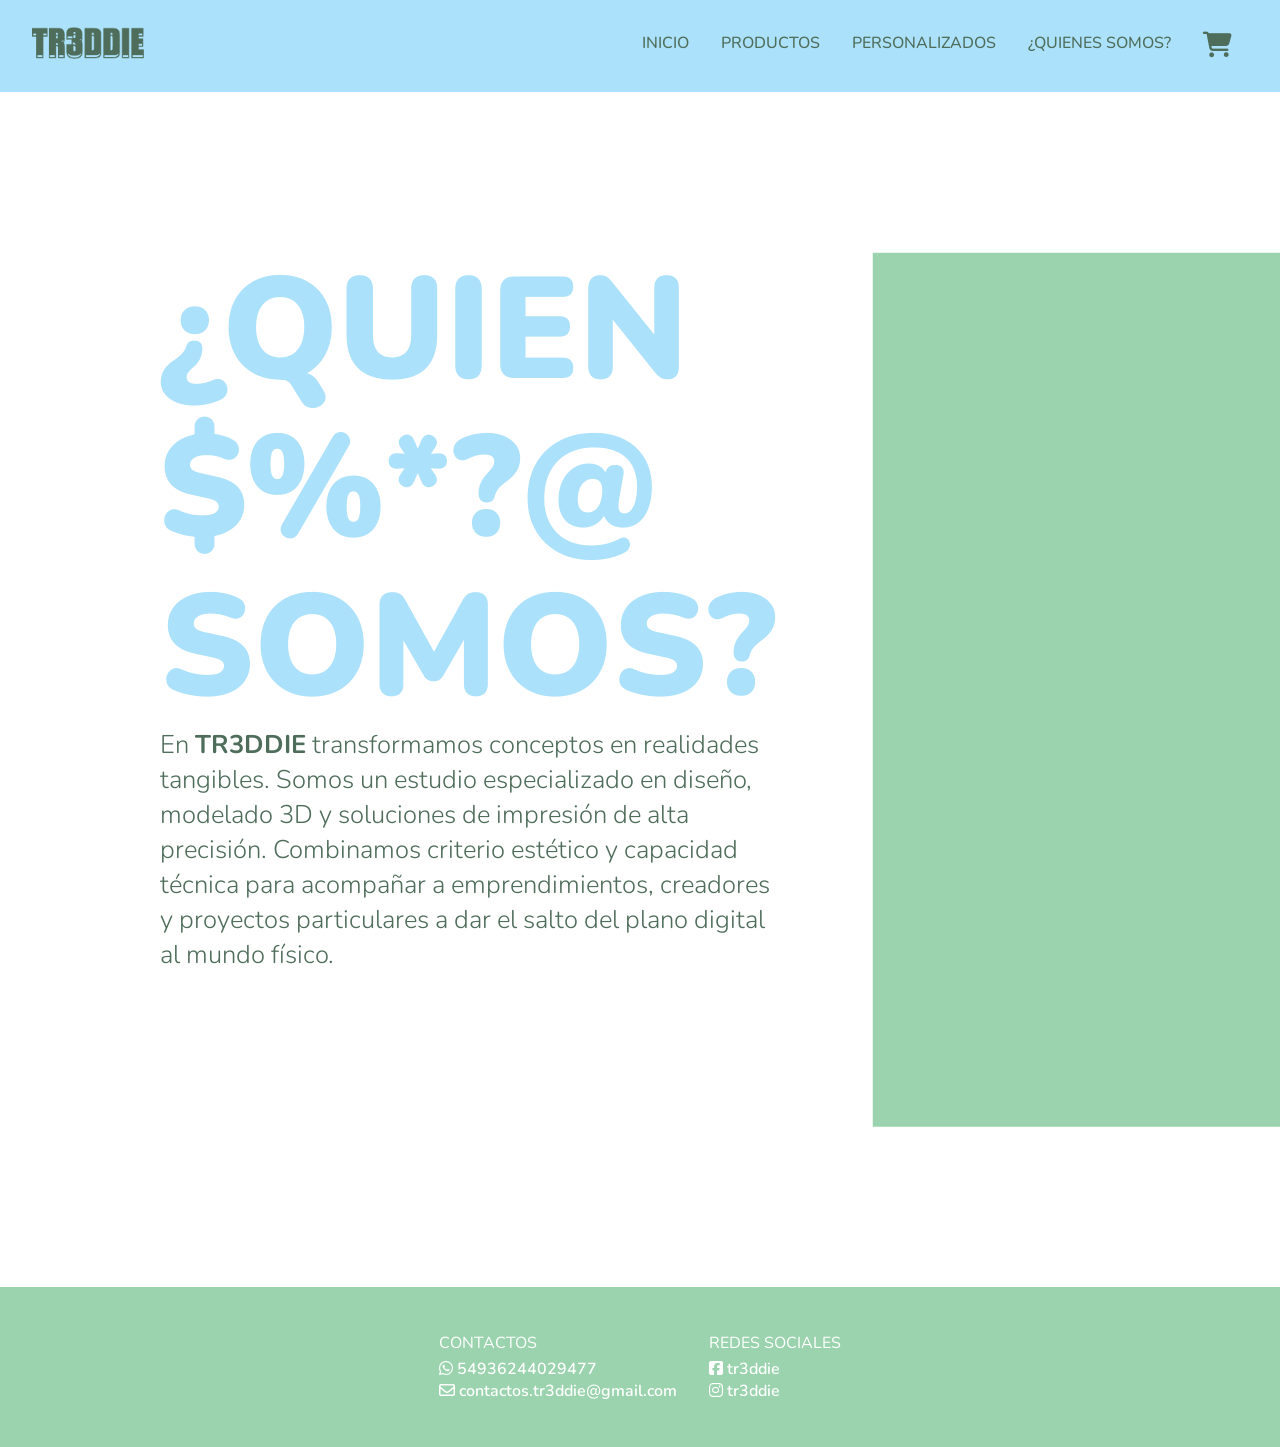
==== pages/nosotros.html @ 818b9571 "iniciando proyecto" ====
<!DOCTYPE html>
<html lang="en">
<head>
    <meta charset="UTF-8">
    <meta name="viewport" content="width=device-width, initial-scale=1.0">

    <!-- link de CSS -->
    <link rel="stylesheet" href="../css/style.css">
    <!-- Font awesome -->
    <link rel="stylesheet" href="https://cdnjs.cloudflare.com/ajax/libs/font-awesome/6.5.1/css/all.min.css">

    <!-- Fuente Nunito -->

    <link rel="preconnect" href="https://fonts.googleapis.com">
    <link rel="preconnect" href="https://fonts.gstatic.com" crossorigin>
    <link href="https://fonts.googleapis.com/css2?family=Nunito:ital,wght@0,200..1000;1,200..1000&display=swap" rel="stylesheet">

    <title>Nosotros</title>
</head>

<body>

    <!-- Header -->

    <header>

        <div>
            
            <a href="../index.html"><img class="imagen-logo" src="../images/Logonav.png" alt="Logo del navegador"></a>
            
        </div>


        <nav>
            <ul>
                <li><a href="../index.html">INICIO</a></li>
                <li><a href="productos.html">PRODUCTOS</a></li>
                <li><a href="personalizados.html">PERSONALIZADOS</a></li>
                <li><a href="#">¿QUIENES SOMOS?</a></li>
                <li><a href=""><i class="fa-solid fa-cart-shopping carrito-de-compras"></i></a></li>
            </ul>
        </nav>

    </header>

    <main>

        <section class="seccion-quienes-somos">
            <div>
                <span>¿QUIEN $%*?@ SOMOS?</span>
                <p>En <b>TR3DDIE</b> transformamos conceptos en 
                    realidades tangibles. Somos un estudio 
                    especializado en diseño, modelado 3D 
                    y soluciones de impresión de alta precisión. 
                    Combinamos criterio estético y capacidad 
                    técnica para acompañar a emprendimientos, 
                    creadores y proyectos particulares a dar 
                    el salto del plano digital al mundo físico.</p>
            </div>
            <img src="../images/fotoquienessomos.png" alt="">
        </section>

    </main>

    <!-- footer -->
    
    <footer>

        <ul>
            <li></li>
        </ul>


        <div class="secciones-footer"> 

            <div class="secciones-footer-columnas">

                <h5>CONTACTOS</h5>

                <ul>
                    <li>
                        <a href="https://wa.me/54936244029477" target="_blank"><i class="fa-brands fa-whatsapp"></i> 54936244029477</a>
                    </li>
                    <li>
                        <a href="mailto:contactos.tr3ddie@gmail.com?subject=Consulta%20desde%20la%20web"><i class="fa-regular fa-envelope"></i> contactos.tr3ddie@gmail.com</a>
                    </li>
                </ul>

            </div>

            <div class="secciones-footer-columnas">

                <h5>REDES SOCIALES</h5>

                <ul>
                    <li>
                        <a href="https://www.facebook.com/" target="_blank"> <i class="fa-brands fa-square-facebook"></i> tr3ddie</a>
                    </li>
                    <li>
                        <a href="https://www.instagram.com/" target="_blank" ><i class="fa-brands fa-instagram"></i> tr3ddie</a>
                    </li>
                </ul>

            </div>
        </div>


    </footer>
    
</body>
</html>
---- css/style.css ----
/* Variables de marca */


        :root {

            --color-primario: #abe1fa;
            --color-secundario: #9bd3ae ;
            --color-terciario: #4f6d5b;

        }

/* reseteo de estilos */


        * {
            /* reseteo de espacios */
            margin: 0;
            padding: 0;
            box-sizing: border-box;

            /* reseteo de fuentes */

            font-family: "Nunito";

            /* reseteo links y listas */

            list-style: none;
            text-decoration: none;
            color: inherit;

        }

/* ------------------------------------------------------------------------------------------------------------------- */

/* estilos del nav */

            header {

                /* Te sigue cuando scrolleas */
                position: sticky;
                top: 0;
                z-index: 1000;


                background-color: var(--color-primario);

                padding: 1em 2em 1em 2em;
                display: flex;
                justify-content: space-between;
                align-items: center;

            }

            header nav ul {

                display: flex;
                color: var(--color-terciario);

            }

            header nav ul li a {
                font-size: 1em;
                font-weight: 500;
                padding: 1em;

                display: inline-block;
                transition: transform 0.3s ease;
            }

            header nav ul li a:hover {
                transform: scale(1.1);
            }



            .carrito-de-compras {
                font-size: 1.6em;

                display: inline-block;
                transition: transform 0.5s ease;
                
            }

            .carrito-de-compras:hover {
                transform: scale(1.1);
                animation: temblequeoCarrito 0.5s ease-in-out;
            }


            @keyframes temblequeoCarrito {
                0% { transform: rotate(0deg); }
                15% { transform: rotate(-12deg); }
                30% { transform: rotate(12deg); }
                45% { transform: rotate(-8deg); }
                60% { transform: rotate(8deg); }
                75% { transform: rotate(-4deg); }
                90% { transform: rotate(4deg); }
                100% { transform: rotate(0deg); }
            }




            .imagen-logo {
                width: 70%;

                display: inline-block;
                transition: transform 0.3s ease;
            }

            .imagen-logo:hover {
                transform: scale(1.2);
            }


/* ------------------------------------------------------------------------------------------------------------------- */



/* secciones main */

/* banner */

/*         .imagen-banner {
            display: block;
            width: 100%;
        } */

.mi-icono-carrusel {
    color: white;
    font-size: 3em;
}

/* marquesina h1 Inicio*/

        .franja-marquesina {
        width: 100%;
        overflow: hidden; /* Corta todo lo que se salga de la pantalla */
        background-color: white;
        padding: 1rem;
        white-space: nowrap; /* Impide que el texto baje a una segunda línea */
        }

        .franja-marquesina h1 {
        display: inline-block;
        font-size: 2rem;
        font-weight: 600;
        color: var(--color-secundario);
        
        /* Nombre | Duración | Curva de movimiento | Repetición | Dirección */
        animation: idaYVuelta 8s ease-in-out infinite alternate;
        }

        @keyframes idaYVuelta {
        0% {
            transform: translateX(-100%); /* Sale por la izquierda */
        }
        100% {
            transform: translateX(100vw); /* Sale por la derecha de la pantalla */
        }
        }

/* botones */

        .botones {
            text-align: center;
            font-size: 1.4em;
            border-radius: 8pt;
            padding: 0.5rem;
            color: var(--color-terciario);
            background-color: transparent;
            border: 0.1em solid var(--color-terciario);

            transition: background-color 0.3s ease, color 0.3s ease, border 0.3s ease ;
        }

        .botones:hover {
            border: 0.1em solid transparent;
            color: white;
            background-color: var(--color-terciario);
        }

        .botones-detalles {
            padding-left: 2em;
            padding-right: 2em;
        }

/* Secciones */

        /* Titulo de secciones */

        h2 {
            margin-bottom: 1em;
            font-size: 2em;
            color: var(--color-terciario);
        }

        /* Botones de secciones */

        .ver-mas {
            display: flex;
            flex-direction: column;
            justify-content: center;
            
        }

        .ver-mas p {
            line-height: 1em;
            font-weight: 900;
            text-align: center;
            color: var(--color-terciario);
            
        }

        .boton-ver-mas {
            font-size: 4em;
            color: var(--color-terciario);

            display: inline-block;
            transition: transform 0.3s ease;
        }

        .boton-ver-mas:hover {
            transform: scale(1.2);
        }


        /* tarjetas */

        .imagen-tarjetas {
            width: 100%;
        }

        .secciones-main {
            padding: 5em 18em 5em 18em;
        }

        .secciones-tarjetas {
            width: 100%;
            align-items: center;
            justify-content: space-between;
            display: flex;
            gap: 2em;

            flex-wrap: wrap;
        }


        .secciones-main-categorias {
            background-color: var(--color-primario);
        }

        .secciones-tarjetas-interior {
            display: flex;
            flex-direction: column;
            gap: 0.8em;

        }



        /* texto tarjetas */

        h3 {
            font-weight: 500;
            font-size: 1.6em;
            color: var(--color-terciario);
        }

        .secciones-tarjetas-interior .tarjetas-precio {
            font-size: 1.6em;
            font-weight: 700;
            color: var(--color-terciario);
        }


        .orden-botones-tarjetas {
            gap: 1em;
            flex-wrap: wrap;
            display: flex;
            justify-content: space-between;
        }



        /* estilos pedidos personalizados */

        .seccion-personalizados {
            display: flex;
            flex-direction: column;
            align-items: center;
            gap: 3em;
        }

        .secciones-tarjetas-personalizados {
            
            display: flex;
            gap: 14em;
        }

        .contenedor-numeros-pasos {
            display: flex;
            align-items: end;
            gap: 1em;
        }

        .numeros-pasos {
            text-box-trim: trim-both;
            text-box-edge: cap alphabetic;

            user-select: none;
            color: var(--color-terciario);
            font-weight: 900;
            font-size: 10em;
        }

        .iconos-personalizado {
            color: var(--color-terciario);
            font-size: 3.8em;
        }

        h4 {
            color: var(--color-terciario);
            font-size: 1.6em;
        }

        .secciones-tarjetas-interior p {
            font-size: 1.4em;
            color: var(--color-terciario);
        }



/* estilos footer */

        footer {
            display: flex;
            justify-content: center;
            align-items: center;
            height: 160px;
            background-color: var(--color-secundario);
        }

        footer .secciones-footer {
            gap: 2em;
            color: white;
            display: flex;
        }

        .secciones-footer-columnas {
            display: flex;
            flex-direction: column;
            gap: 0.3em;
        }

        h5 {
            font-weight: 400;
            font-size: 1em;
        }

        .secciones-footer-columnas span {
            font-weight: 600;
            display: inline-block;
            transition: transform 0.3s ease;
        }

        .secciones-footer-columnas a {
            font-weight: 600;
            display: inline-block;
            transition: transform 0.3s ease;
        }

        .secciones-footer-columnas a:hover {
            transform: scale(1.1);
            
        }


/* ------------------------------------------------------------------------------------------------------------------- */


/* estilos quienes somos */

            .seccion-quienes-somos {
                padding: 10em;
                display: flex;
                gap: 6em;
            }

            .seccion-quienes-somos img {
                width: 100%;
            }

            .seccion-quienes-somos div span {
                font-weight: 900;
                line-height: 1.1em;
                color: var(--color-primario);
                font-size: 9em;
            }

            .seccion-quienes-somos div p {
                font-weight: 300;
                font-size: 1.6em;
                color: var(--color-terciario);
            }

            .encabezado-personalizado {
                padding: 4em;
                display: grid;
                
                grid-template-columns: repeat(12, 1fr);
                align-items: center;
            }


/* ------------------------------------------------------------------------------------------------------------------- */

/* Estilos PERSONALIZADOS */

        .titulo-portada-personalizado {
            grid-column: 1 / 9;
            grid-row: 1; 
            z-index: 2; 
            
            line-height: 0.8em;
            color: var(--color-primario);
            font-weight: 900;
            font-size: 8vw; /* Usar vw permite que el texto se escale con la pantalla */
        }

        .encabezado-personalizado img {
            /* Ocupa desde la columna 6 hasta el final */
            grid-column: 6 / -1;
            grid-row: 1;
            z-index: 1;
            
            width: 100%;
            height: auto;
            object-fit: cover;
        }

        /* seccion paso */

        .seccion-pasos-contenedor {
            padding: 10em;
            display: flex;
            flex-direction: column;
        }

        .contenedor-pasos {
            display: flex;
            flex-direction: column;
            gap: 4em;
        }

        .porcion-pasos-contenedor {
            gap: 6em;
            display: flex;
        }

        .porcion-pasos-contenedor span {
            color: var(--color-terciario);
            font-size: 6em;
            font-weight: 800;
        }

        .porcion-pasos-contenedor p {
            color: var(--color-terciario);
            font-size: 1.6em;
            font-weight: 300;
        }

        .col-pasos{
            display: flex;
            flex-direction: column;
            gap: 2em;
        }

        .pasos-separados-1,
        .pasos-separados-2 {
            display: flex;
            flex-direction: column;
            width: 50%; /* Ajustá este porcentaje según qué tan ancho quieras el texto */
        }

        .pasos-separados-1 {
            align-self: flex-start;
        }

    
        .pasos-separados-2 {
            align-self: flex-end;
        }


        /* seccion formulario de contacto */

        .seccion-formulario {
            padding: 10em;
            padding-top: 0;
            display: flex;
            flex-direction: column;
        }

        .formulario-contacto {
            display: flex;
            gap: 2em;
            flex-direction: column;
        }

        .formulario-contacto .botones {
            padding-right: 2em;
            padding-left: 2em;
            align-self: center;
            cursor: pointer;

        }

        .campo-form input,
        .campo-form textarea {
            font-weight: 600;
            width: 100%;
            background-color: var(--color-primario);
            border: none;
            border-radius: 8px;
            padding: 1rem 1.5rem;
            font-size: 1.2em;
            color: var(--color-terciario);
            outline: none; /* Quita el borde feo por defecto al hacer clic */
            resize: vertical;
        }

        .campo-form input::placeholder,
        .campo-form textarea::placeholder {
            color: var(--color-terciario);
            opacity: 1;
        }


/* PAGINA PRODUCTOS */
    
        /* Encabezado */

        .contenedor-principal {
            max-width: 90%;
            margin: 0 auto;
            padding: 4em;
        }

        /* Banner superior */
        .banner-principal {
            position: relative;
            display: flex;
            align-items: center;
            justify-content: flex-end;
            margin-bottom: 3.5em;
        }

        .banner-titulo {
            position: absolute;
            left: 8%;
            width: 65%;
            z-index: 10;
        }

        .banner-titulo h1 {
            font-size: 7rem;    
            color: var(--color-secundario);
            line-height: 0.88;
            font-weight: 900;
        }


        /* seccion grilla productos */

        /* Encabezado del catálogo (Desplazado para alinearse con la grilla de productos) */

            .encabezado-catalogo {
                display: flex;
                justify-content: space-between;
                align-items: flex-end;
                margin-bottom: 1.5em;
                padding-left: 17%; /* Espacio exacto (220px del filtro + 32px de gap) */
            }

            .encabezado-catalogo h2 {
                margin: 0;
            }

            .encabezado-catalogo .subtitulo {
                color: var(--color-terciario);
                font-size: 0.9rem;
            }

            /* Disposición Flexbox (Conecta Filtros y Grilla directamente) */
            
                .disposicion-catalogo {
                display: flex;
                gap: 4em;
                align-items: stretch; /* Estira ambos elementos a la misma altura exactamente */
            }

            /* Barra lateral filtros */
            .barra-lateral {
                width: 220px;
                background-color: var(--color-primario);
                padding: 1.5em;
            }

            .barra-lateral h3 {
                font-weight: 600;
                margin-bottom: 1em;
            }

            .barra-lateral ul li {
                margin-bottom: 0.5em;
            }

            .barra-lateral a {
                font-size: 0.9rem;
                color: var(--color-terciario);
            }

            .barra-lateral a:hover {
                font-weight: bold;
            }

            /* Grilla de productos */
            .grilla-productos {
                flex: 1;
                display: grid;
                grid-template-columns: repeat(4, 1fr);
                gap: 3em;
            }

            .tarjeta-producto {
                gap: 0.2em;
                display: flex;
                flex-direction: column;
            }

            .tarjeta-producto h3 {
                font-size: 1.2rem;
                margin: 0.2em 0;
            }

            .tarjeta-producto .precio {
                font-weight: 700;
                font-size: 1.1rem;
                margin-bottom: 0.6em;
                color: var(--color-terciario);
            }

            /* Botones de acción */

            .acciones-tarjeta {
                display: flex;
                gap: 2em;
            }

            .boton-carrito,
            .boton-detalles {
                border: 0.1em solid var(--color-terciario);
                background-color: white;
                color: var(--color-terciario);
                border-radius: 6px;
                padding: 0.4em 0.8em;
                cursor: pointer;
                font-weight: 700;
                transition: all 0.2s ease;
            }

            .boton-carrito:hover,
            .boton-detalles:hover {
                background-color: var(--color-terciario);
                color: white;
            }

            .boton-detalles {
                flex: 1;
                font-size: 0.8rem;
            }



                        /* Reseteo de estilos para boostrap */

                            a {
                                color: inherit;
                                text-decoration: none;
                                }   

                            ul { margin: 0;}
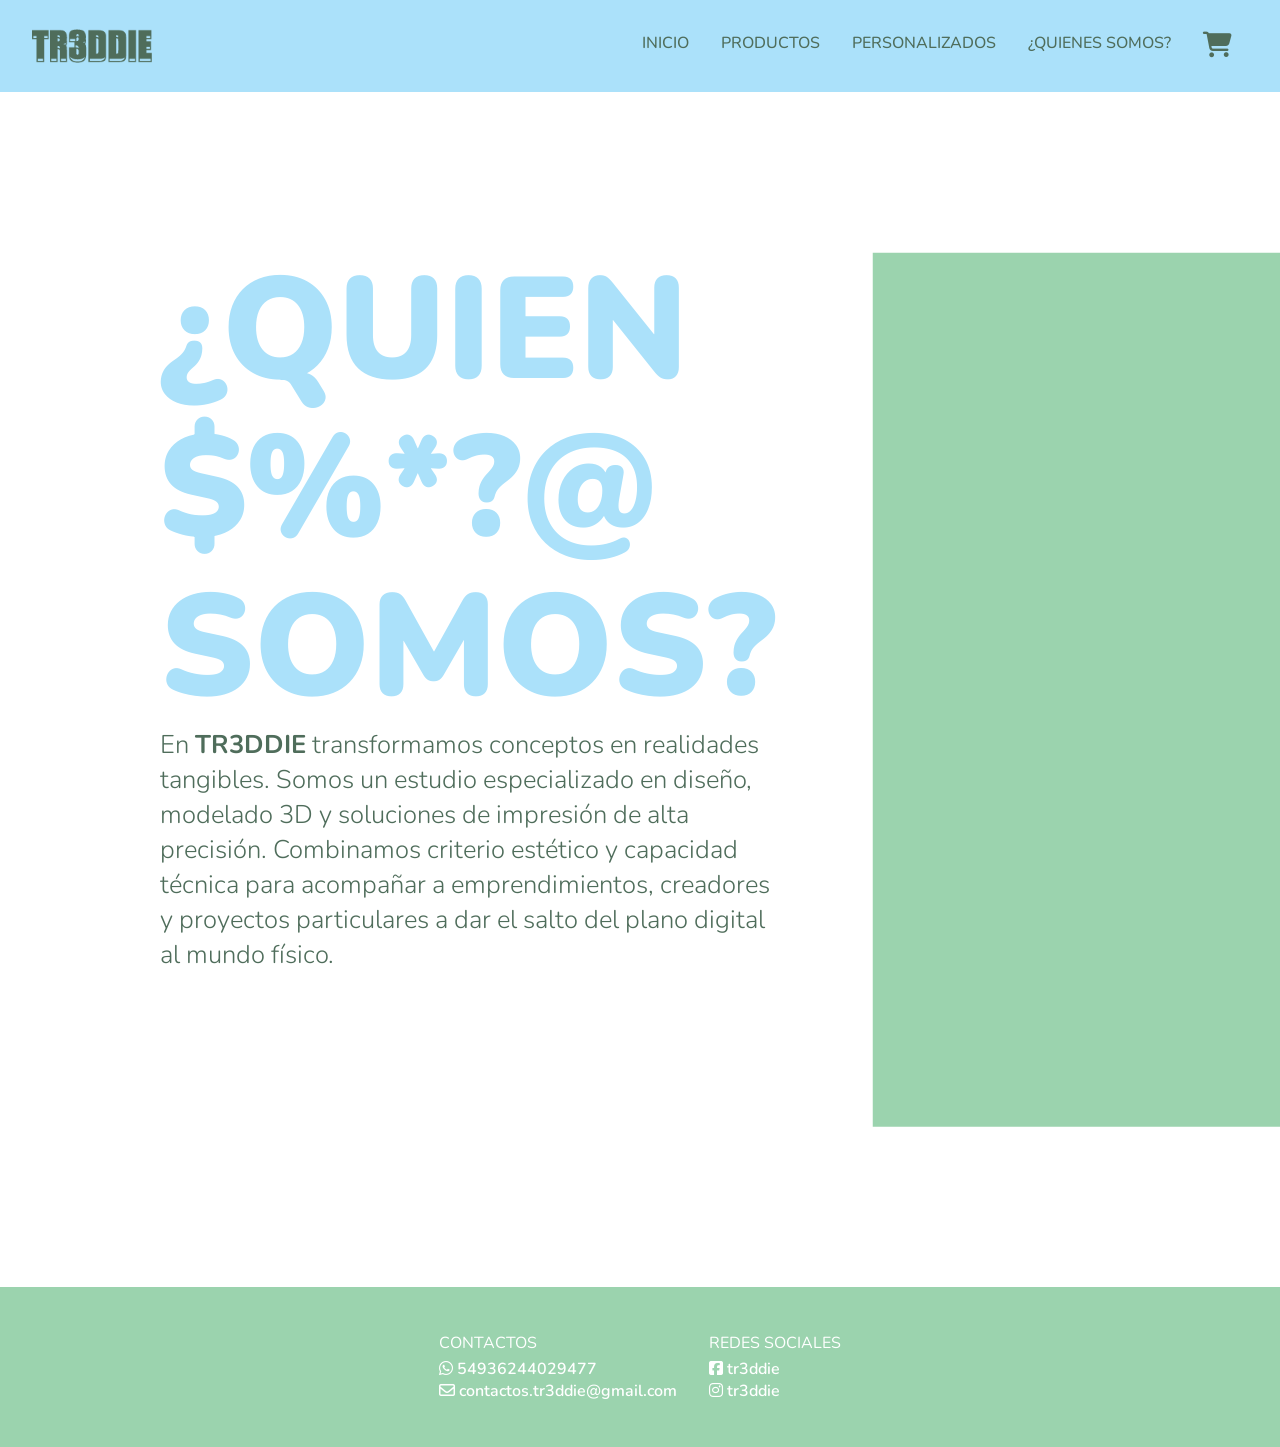
==== commit 2033a782: "actualizaciones de estilos y paginas html" ====
--- a/pages/nosotros.html
+++ b/pages/nosotros.html
@@ -3,6 +3,10 @@
 <head>
     <meta charset="UTF-8">
     <meta name="viewport" content="width=device-width, initial-scale=1.0">
+
+    <!-- animaciones -->
+
+    <link href="https://unpkg.com/aos@2.3.1/dist/aos.css" rel="stylesheet">
 
     <!-- link de CSS -->
     <link rel="stylesheet" href="../css/style.css">
@@ -24,11 +28,9 @@
 
     <header>
 
-        <div>
-            
-            <a href="../index.html"><img class="imagen-logo" src="../images/Logonav.png" alt="Logo del navegador"></a>
-            
-        </div>
+        <a class="link-imagen" href="#">
+            <img src="../images/Logonav.png" alt="Logo del navegador">
+        </a>
 
 
         <nav>
@@ -66,10 +68,6 @@
     
     <footer>
 
-        <ul>
-            <li></li>
-        </ul>
-
 
         <div class="secciones-footer"> 
 
@@ -106,6 +104,14 @@
 
 
     </footer>
+
+<!-- animaciones -->
+
+<script src="https://unpkg.com/aos@2.3.1/dist/aos.js"></script>
+<script>
+  AOS.init();
+</script>
+
     
 </body>
 </html>
--- a/css/style.css
+++ b/css/style.css
@@ -52,7 +52,7 @@
             }
 
             header nav ul {
-
+                padding: 0;
                 display: flex;
                 color: var(--color-terciario);
 
@@ -98,18 +98,56 @@
                 100% { transform: rotate(0deg); }
             }
 
-
-
-
-            .imagen-logo {
-                width: 70%;
-
+            .link-imagen {
+                width: 120px;
                 display: inline-block;
+            }
+
+
+
+            .link-imagen img {
+                width: 100%;
+
+                display: block;
                 transition: transform 0.3s ease;
             }
 
-            .imagen-logo:hover {
+            .link-imagen img:hover {
                 transform: scale(1.2);
+            }
+
+
+            /* media queris nav */
+
+            @media (max-width: 480px) {
+
+                header {
+                    position: relative;
+                    gap: 0.4em;
+                    padding: 1em;
+                    flex-direction: column;
+                    align-items: center;
+                }
+
+                header nav ul {
+                
+                flex-direction: column;
+                align-items: center;
+
+                }
+
+                header nav ul li a {
+                font-size: 0.9em;
+                font-weight: 500;
+                padding: 0.4em;
+
+                
+                }
+
+                .link-imagen {
+                width: 80px;
+                display: inline-block;
+            }
             }
 
 
@@ -125,6 +163,8 @@
             display: block;
             width: 100%;
         } */
+
+
 
 .mi-icono-carrusel {
     color: white;
@@ -160,6 +200,24 @@
         }
         }
 
+
+            /* media queris marquesina y banner */
+
+            @media (max-width: 480px) {
+                .franja-marquesina {
+                    padding: 0.5em;
+                }
+
+                .franja-marquesina h1 {
+                    font-size: 1em;
+                }
+
+                .mi-icono-carrusel {
+                    
+                    font-size: 2em;
+                }
+            }
+
 /* botones */
 
         .botones {
@@ -185,6 +243,16 @@
             padding-right: 2em;
         }
 
+
+        /* madia query botones */
+
+        @media (max-width: 480px) {
+            .botones {
+                font-size: 1.2em;
+            }
+        }
+
+
 /* Secciones */
 
         /* Titulo de secciones */
@@ -262,12 +330,14 @@
         /* texto tarjetas */
 
         h3 {
+            margin: 0;
             font-weight: 500;
             font-size: 1.6em;
             color: var(--color-terciario);
         }
 
         .secciones-tarjetas-interior .tarjetas-precio {
+            margin: 0;
             font-size: 1.6em;
             font-weight: 700;
             color: var(--color-terciario);
@@ -282,6 +352,76 @@
         }
 
 
+        /* media querys de secciones */
+
+        @media (max-width: 480px) {
+
+            main {
+                display: flex;
+                flex-direction: column;
+                align-items: center;
+                
+            }
+
+            .secciones-main {
+            flex-direction: column;
+            
+            padding: 2em;
+
+            }
+
+            h2 {
+                text-align: center;
+                font-size: 1.5em;
+            }
+
+            .secciones-tarjetas {
+                justify-content: center;
+            }
+
+
+            h3 {
+                font-size: 1.3em;
+            }
+
+            .secciones-tarjetas-interior .tarjetas-precio {
+                font-size: 1.4;
+
+            }
+
+            .orden-botones-tarjetas {
+                justify-content: left;
+            }
+
+            /* boton ver mas celular */
+
+            .ver-mas {
+
+            display: flex;
+            flex-direction: row;
+            align-items: center;
+            gap: 0.5em;
+            
+            }
+
+            .ver-mas p {
+                margin: 0;
+                font-size: 1.6em;
+            }
+
+            .boton-ver-mas {
+            
+            font-size: 2em;
+            }
+
+
+
+
+
+
+        }
+
+
 
         /* estilos pedidos personalizados */
 
@@ -327,6 +467,52 @@
         .secciones-tarjetas-interior p {
             font-size: 1.4em;
             color: var(--color-terciario);
+        }
+
+
+        /* personalizados media querys */
+
+
+        @media (max-width: 480px) {
+
+            .seccion-personalizados {
+                gap: 0;
+            }
+            .secciones-tarjetas-personalizados {
+                padding: 1em;
+                flex-direction: column;
+                gap: 1em;
+            }
+
+            .contenedor-numeros-pasos {
+
+            margin-bottom: 1em;
+
+            }
+
+            .numeros-pasos {
+
+            font-size: 6em;
+
+            }
+
+            .iconos-personalizado {
+            color: var(--color-terciario);
+            font-size: 2.5em;
+            
+            }
+
+            h4 {
+            font-size: 1.4em;
+            margin: 0;
+            }
+
+            .secciones-tarjetas-interior p {
+            font-size: 1.2em;
+            color: var(--color-terciario);
+            }
+
+
         }
 
 
@@ -341,6 +527,10 @@
             background-color: var(--color-secundario);
         }
 
+        footer ul {
+            padding: 0;
+        }
+
         footer .secciones-footer {
             gap: 2em;
             color: white;
@@ -358,21 +548,50 @@
             font-size: 1em;
         }
 
-        .secciones-footer-columnas span {
+        .secciones-footer-columnas a, .secciones-footer-columnas span {
             font-weight: 600;
             display: inline-block;
             transition: transform 0.3s ease;
         }
 
-        .secciones-footer-columnas a {
-            font-weight: 600;
-            display: inline-block;
-            transition: transform 0.3s ease;
-        }
-
         .secciones-footer-columnas a:hover {
             transform: scale(1.1);
             
+        }
+
+        /* media queris footer */
+
+        @media (max-width: 480px) {
+
+            footer {
+                height: 200px;
+            }
+
+            footer .secciones-footer {
+            gap: 1em;
+            flex-direction: column;
+            }
+
+
+            .secciones-footer-columnas {
+
+            align-items: center;
+
+            }
+
+            h5 {
+                margin: 0;
+                font-size: 0.9em;
+            }
+
+            .secciones-footer-columnas ul {
+                font-weight: 800;
+                font-size: 0.9em;
+                display: flex;
+                flex-direction: column;
+                align-items: center;
+            }
+
         }
 
 
@@ -404,18 +623,50 @@
                 color: var(--color-terciario);
             }
 
-            .encabezado-personalizado {
-                padding: 4em;
-                display: grid;
-                
-                grid-template-columns: repeat(12, 1fr);
-                align-items: center;
-            }
+            /* media querys quienes somos */
+
+                @media (max-width: 480px) {
+
+
+                .seccion-quienes-somos {
+                    padding: 2em;
+                    flex-direction: column;
+                    align-items: center;
+                    gap: 2em;
+                }
+
+                .seccion-quienes-somos img {
+                width: 100%;
+                }
+
+                .seccion-quienes-somos div span {
+                font-size: 5em;
+                }
+
+                .seccion-quienes-somos div p {
+                font-weight: 300;
+                font-size: 1.4em;
+                color: var(--color-terciario);
+                }
+
+
+            }
+            
 
 
 /* ------------------------------------------------------------------------------------------------------------------- */
 
 /* Estilos PERSONALIZADOS */
+
+        .encabezado-personalizado {
+            padding-top: 3em;
+            display: grid;
+            
+            grid-template-columns: repeat(12, 1fr);
+            align-items: center;
+            padding-left: 10em;
+            padding-right: 10em;
+        }
 
         .titulo-portada-personalizado {
             grid-column: 1 / 9;
@@ -442,7 +693,7 @@
         /* seccion paso */
 
         .seccion-pasos-contenedor {
-            padding: 10em;
+            padding: 5em 10em 5em 10em;
             display: flex;
             flex-direction: column;
         }
@@ -538,6 +789,8 @@
 
 
 /* PAGINA PRODUCTOS */
+
+
     
         /* Encabezado */
 
@@ -594,10 +847,10 @@
 
             /* Disposición Flexbox (Conecta Filtros y Grilla directamente) */
             
-                .disposicion-catalogo {
-                display: flex;
-                gap: 4em;
-                align-items: stretch; /* Estira ambos elementos a la misma altura exactamente */
+            .disposicion-catalogo {
+            display: flex;
+            gap: 4em;
+            align-items: stretch; /* Estira ambos elementos a la misma altura exactamente */
             }
 
             /* Barra lateral filtros */
@@ -682,6 +935,95 @@
             }
 
 
+                /* media querys preductos */
+
+                @media (max-width: 480px) {
+
+                    
+                    .contenedor-principal {
+                        max-width: 100%;
+                        margin: 2em 0; 
+                        padding: 0;
+                    }
+
+                    .banner-principal {
+                        flex-direction: column;
+                        align-items: center;
+                        width: 100%;
+                        margin-bottom: 1em;
+                    }
+
+                    
+                    .banner-principal img {
+                        width: 100%;
+                        position: relative;
+
+                    }
+
+                    
+                    .banner-titulo {
+                        position: relative;
+                        left: 0;
+                        width: 100%;
+                        text-align: start; 
+                        padding: 0 3rem;  
+                    }
+
+                    .banner-titulo h1 {
+                        font-size: 2.5rem;
+                        line-height: 1;
+                        margin-bottom: 0.4em;
+                    }
+                
+
+
+
+
+                    .encabezado-catalogo {
+                        flex-direction: column;
+                        padding: 0;
+                        align-items: flex-start;
+                        margin-bottom: 1em;
+
+
+                    }
+
+
+
+                    .disposicion-catalogo {
+                        gap: 1em;
+                        flex-direction: column;
+
+                    }
+
+                    .grilla-productos {
+                        
+                        gap: 1em;
+                        display: flex;
+                        flex-direction: column;
+
+                    }
+
+                    .tarjeta-producto {
+                        gap: 0;
+                    }
+
+                    .barra-lateral {
+                        width: 100%;
+                        padding: 1em;
+                    }
+
+                    .barra-lateral ul li {
+                        margin-bottom: 0.1em;
+                    }
+
+                    .barra-lateral h3 {
+                        margin-bottom: 0.1em;
+                    }
+
+                }
+
+
 
                         /* Reseteo de estilos para boostrap */
 
